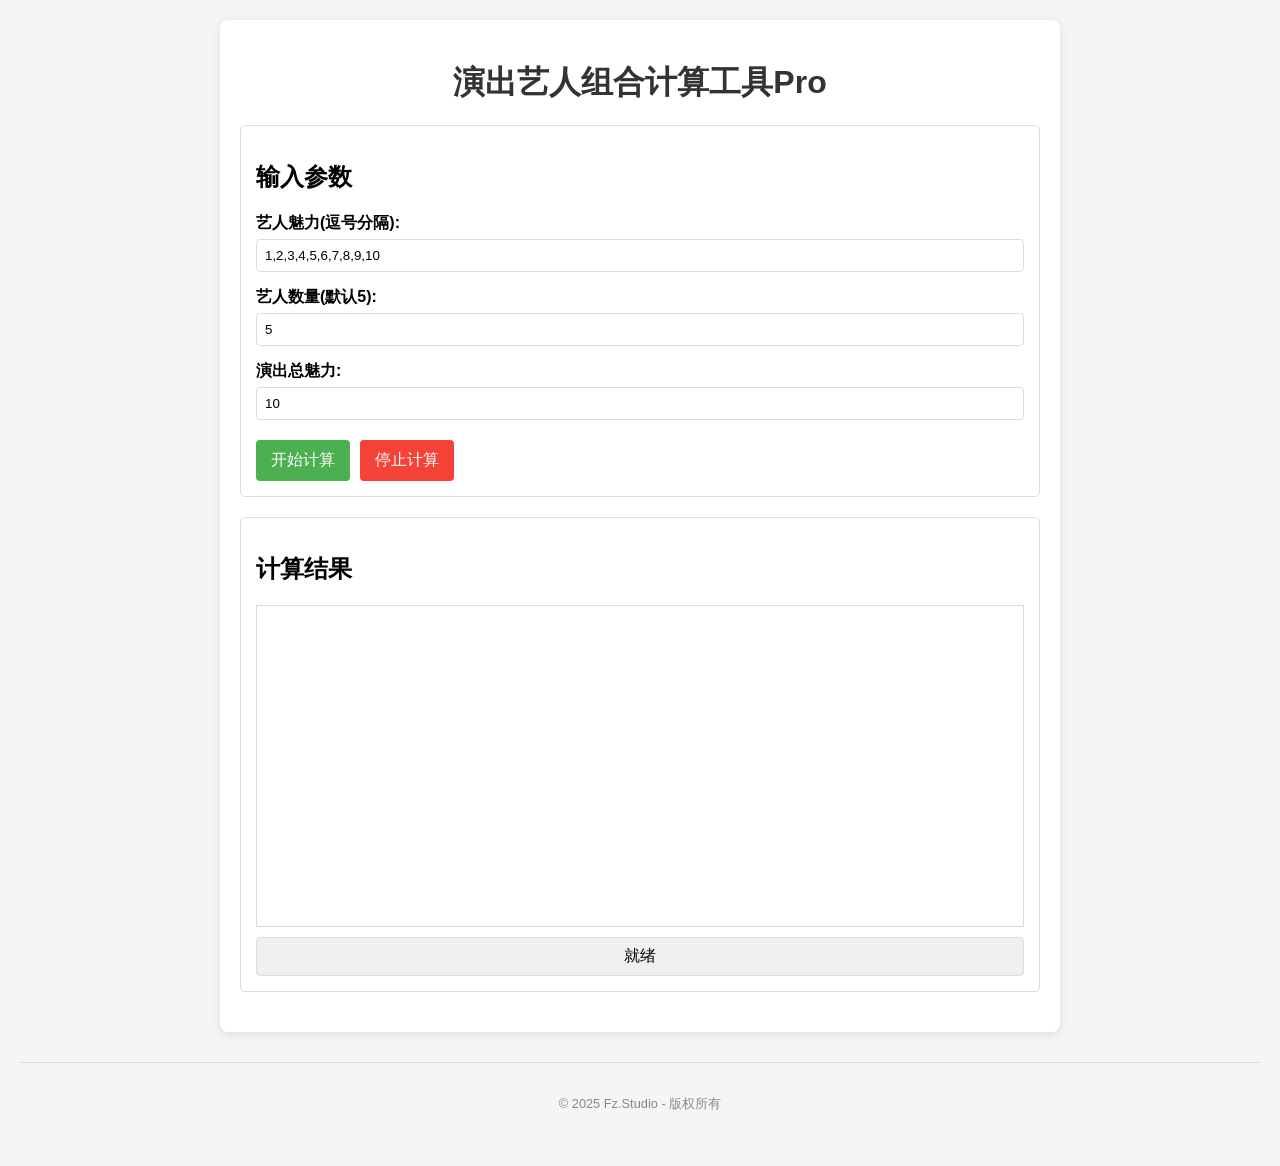
==== index.html @ 4bbb3d2f "Update index.html" ====
<!DOCTYPE html>
<html lang="zh-CN">
<head>
    <meta charset="UTF-8">
    <meta name="viewport" content="width=device-width, initial-scale=1.0">
    <title>演出艺人组合计算工具Pro</title>
	<link rel="icon" sizes="any" mask href="favicon.ico">
	<link rel="shortcut icon" href="favicon.ico" type="image/x-icon">
    <link rel="stylesheet" href="style.css">
</head>
<body>
    <div class="container">
        <h1>演出艺人组合计算工具Pro</h1>
        
        <div class="input-section">
            <h2>输入参数</h2>
            
            <div class="form-group">
                <label for="numList">艺人魅力(逗号分隔):</label>
                <input type="text" id="numList" value="1,2,3,4,5,6,7,8,9,10">
            </div>
            
            <div class="form-group">
                <label for="count">艺人数量(默认5):</label>
                <input type="number" id="count" min="1" value="5">
            </div>
            
            <div class="form-group">
                <label for="target">演出总魅力:</label>
                <input type="number" id="target" min="1" value="10">
            </div>
            
            <div class="form-group">
                <label for="threads">线程数:</label>
                <select id="threads">
                    <option value="1" selected>1</option>
                    <option value="2">2</option>
                    <option value="4">4</option>
                    <option value="8">8</option>
                </select>
            </div>
            
            <div class="form-group">
                <label for="algorithm">算法(默认自动):</label>
                <select id="algorithm">
                    <option value="auto">自动</option>
                    <option value="dp">动态规划</option>
                    <option value="backtrack">回溯剪枝</option>
                </select>
            </div>
            
            <div class="button-group">
                <button id="solveBtn">开始计算</button>
                <button id="stopBtn" disabled>停止计算</button>
            </div>
        </div>
        
        <div class="result-section">
            <h2>计算结果</h2>
            <div id="resultText" class="result-text"></div>
            <div id="statusBar" class="status-bar">就绪</div>
        </div>
    </div>
	
	<footer>
        <p>© 2025 Fz.Studio - 版权所有</p>
    </footer>
    
    <script src="script.js"></script>
</body>
</html>
---- style.css ----
body {
    font-family: Arial, sans-serif;
    margin: 0;
    padding: 20px;
    background-color: #f5f5f5;
}

.container {
    max-width: 800px;
    margin: 0 auto;
    background-color: white;
    padding: 20px;
    border-radius: 8px;
    box-shadow: 0 2px 10px rgba(0, 0, 0, 0.1);
}

h1 {
    color: #333;
    text-align: center;
    margin-bottom: 20px;
}

.input-section, .result-section {
    margin-bottom: 20px;
    padding: 15px;
    border: 1px solid #ddd;
    border-radius: 5px;
}

.form-group {
    margin-bottom: 15px;
}

label {
    display: block;
    margin-bottom: 5px;
    font-weight: bold;
}

input[type="text"], 
input[type="number"],
select {
    width: 100%;
    padding: 8px;
    border: 1px solid #ddd;
    border-radius: 4px;
    box-sizing: border-box;
}

.button-group {
    display: flex;
    gap: 10px;
    margin-top: 20px;
}

button {
    padding: 10px 15px;
    background-color: #4CAF50;
    color: white;
    border: none;
    border-radius: 4px;
    cursor: pointer;
    font-size: 16px;
}

button:disabled {
    background-color: #cccccc;
    cursor: not-allowed;
}

button#stopBtn {
    background-color: #f44336;
}

.result-text {
    height: 300px;
    overflow-y: auto;
    border: 1px solid #ddd;
    padding: 10px;
    margin-bottom: 10px;
    white-space: pre-wrap;
    font-family: monospace;
}

.status-bar {
    padding: 8px;
    background-color: #f0f0f0;
    border: 1px solid #ddd;
    border-radius: 4px;
    text-align: center;
}

#threads, label[for="threads"] {
    display: none;
}

#algorithm, label[for="algorithm"] {
    display: none;
}

footer {
    margin-top: 30px;
    text-align: center;
    color: #7f8c8d;
    font-size: 0.8em;
    padding: 20px 0;
    border-top: 1px solid #ddd;
}
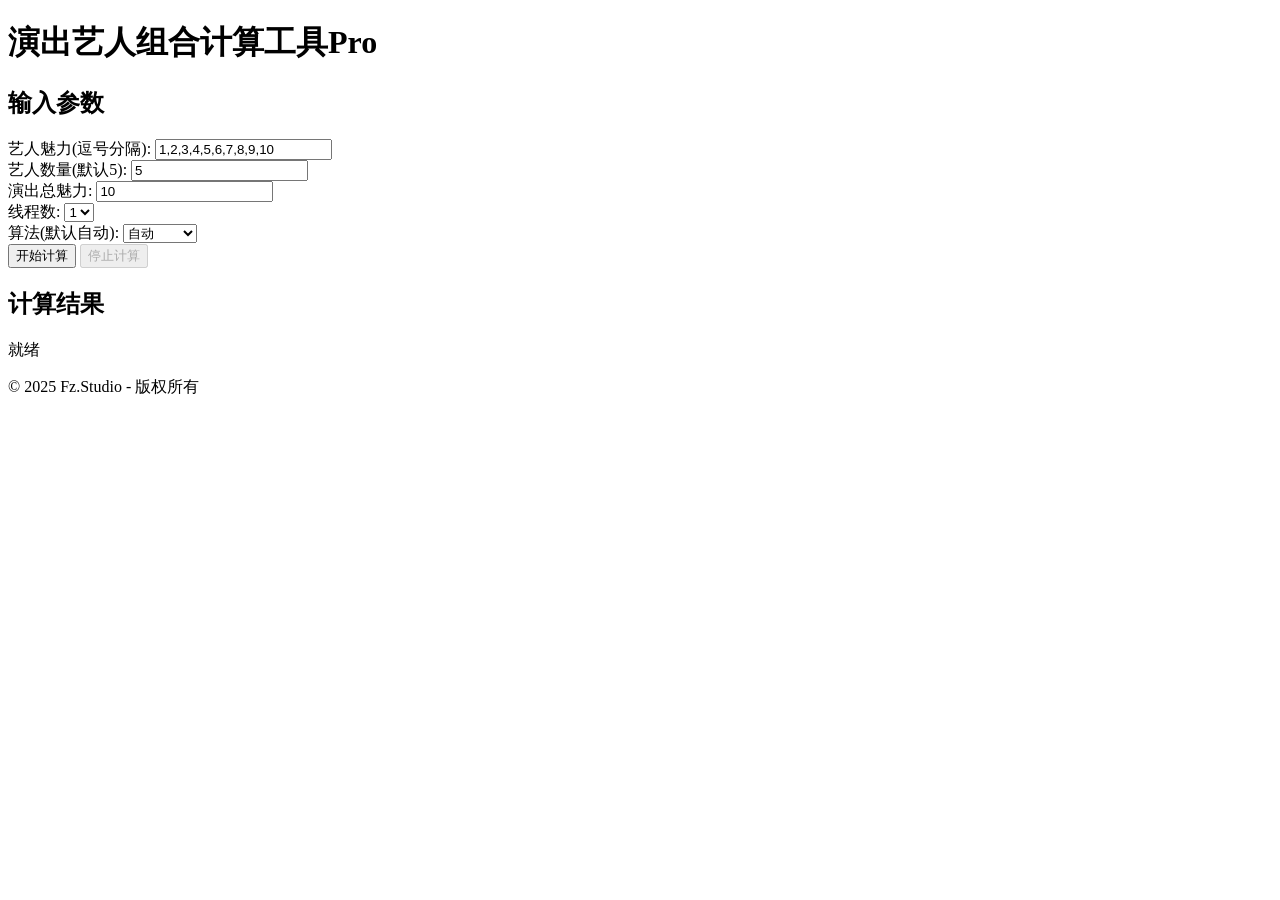
==== commit a719f9d8: "Update index.html" ====
--- a/index.html
+++ b/index.html
@@ -4,9 +4,9 @@
     <meta charset="UTF-8">
     <meta name="viewport" content="width=device-width, initial-scale=1.0">
     <title>演出艺人组合计算工具Pro</title>
-	<link rel="icon" sizes="any" mask href="favicon.ico">
-	<link rel="shortcut icon" href="favicon.ico" type="image/x-icon">
-    <link rel="stylesheet" href="style.css">
+	<link rel="icon" sizes="any" mask href="/sgzhd/favicon.ico">
+	<link rel="shortcut icon" href="/sgzhd/favicon.ico" type="image/x-icon">
+    <link rel="stylesheet" href="/sgzhd/style.css">
 </head>
 <body>
     <div class="container">
@@ -66,7 +66,7 @@
         <p>© 2025 Fz.Studio - 版权所有</p>
     </footer>
     
-    <script src="script.js"></script>
+    <script src="/sgzhd/script.js"></script>
 </body>
 </html>
 
@@ -80,3 +80,4 @@
 
 
 
+
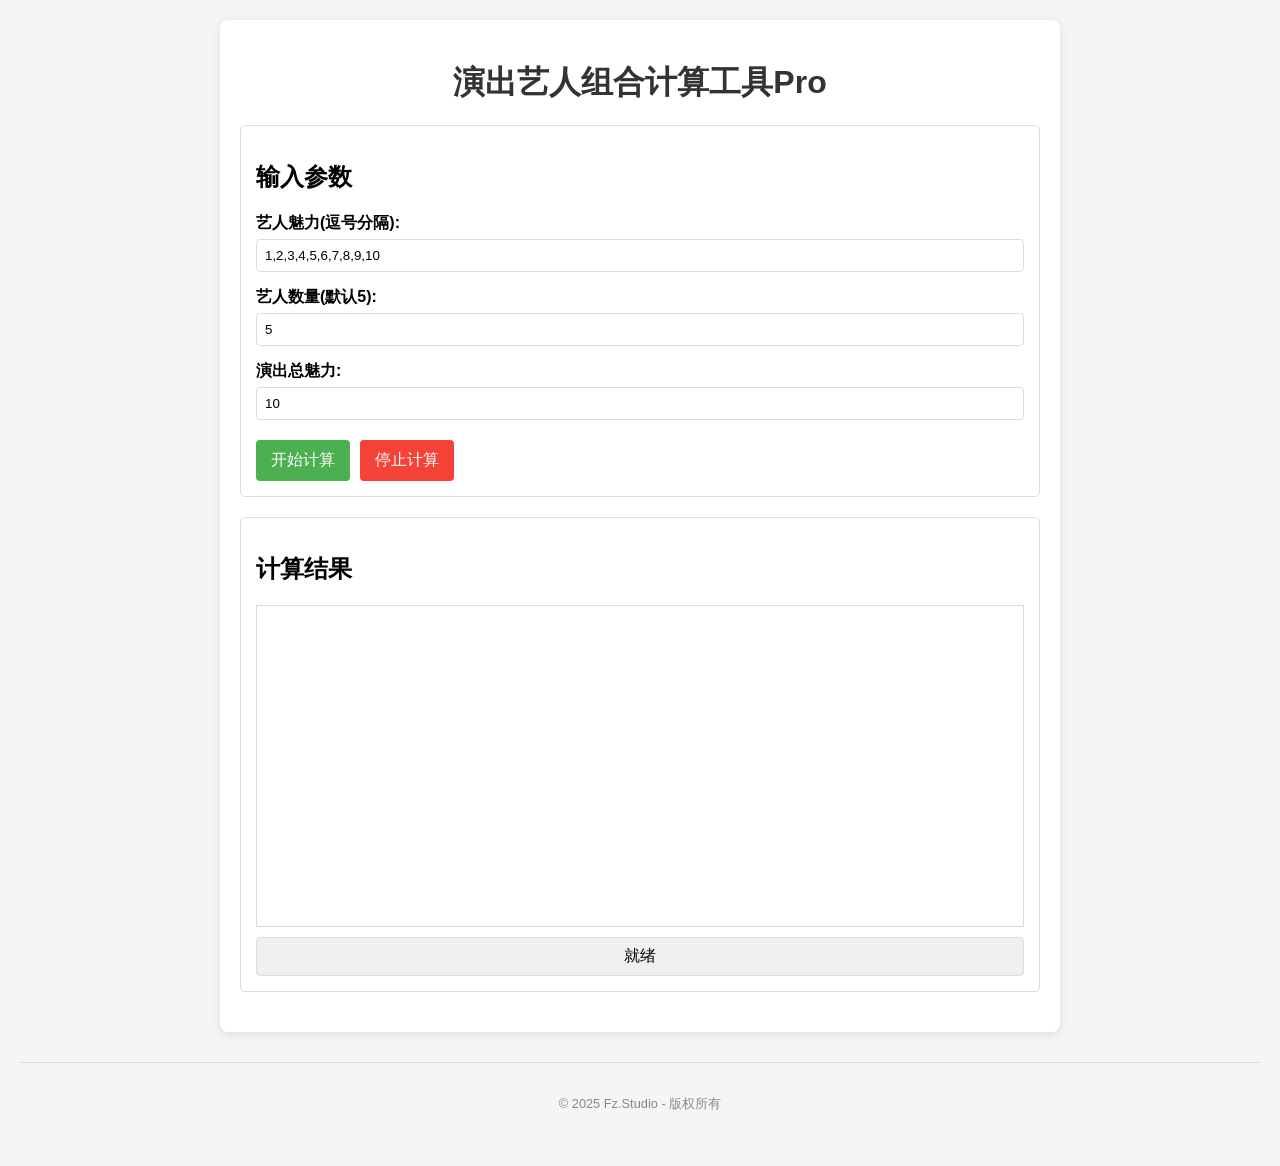
==== commit bc6361b1: "Fix file paths in index.html Updated file paths for favicon and stylesheet." ====
--- a/index.html
+++ b/index.html
@@ -4,9 +4,9 @@
     <meta charset="UTF-8">
     <meta name="viewport" content="width=device-width, initial-scale=1.0">
     <title>演出艺人组合计算工具Pro</title>
-	<link rel="icon" sizes="any" mask href="/sgzhd/favicon.ico">
-	<link rel="shortcut icon" href="/sgzhd/favicon.ico" type="image/x-icon">
-    <link rel="stylesheet" href="/sgzhd/style.css">
+	<link rel="icon" sizes="any" mask href="/favicon.ico">
+	<link rel="shortcut icon" href="/favicon.ico" type="image/x-icon">
+    <link rel="stylesheet" href="/style.css">
 </head>
 <body>
     <div class="container">
@@ -81,3 +81,4 @@
 
 
 
+
--- a/style.css
+++ b/style.css
@@ -0,0 +1,108 @@
+body {
+    font-family: Arial, sans-serif;
+    margin: 0;
+    padding: 20px;
+    background-color: #f5f5f5;
+}
+
+.container {
+    max-width: 800px;
+    margin: 0 auto;
+    background-color: white;
+    padding: 20px;
+    border-radius: 8px;
+    box-shadow: 0 2px 10px rgba(0, 0, 0, 0.1);
+}
+
+h1 {
+    color: #333;
+    text-align: center;
+    margin-bottom: 20px;
+}
+
+.input-section, .result-section {
+    margin-bottom: 20px;
+    padding: 15px;
+    border: 1px solid #ddd;
+    border-radius: 5px;
+}
+
+.form-group {
+    margin-bottom: 15px;
+}
+
+label {
+    display: block;
+    margin-bottom: 5px;
+    font-weight: bold;
+}
+
+input[type="text"], 
+input[type="number"],
+select {
+    width: 100%;
+    padding: 8px;
+    border: 1px solid #ddd;
+    border-radius: 4px;
+    box-sizing: border-box;
+}
+
+.button-group {
+    display: flex;
+    gap: 10px;
+    margin-top: 20px;
+}
+
+button {
+    padding: 10px 15px;
+    background-color: #4CAF50;
+    color: white;
+    border: none;
+    border-radius: 4px;
+    cursor: pointer;
+    font-size: 16px;
+}
+
+button:disabled {
+    background-color: #cccccc;
+    cursor: not-allowed;
+}
+
+button#stopBtn {
+    background-color: #f44336;
+}
+
+.result-text {
+    height: 300px;
+    overflow-y: auto;
+    border: 1px solid #ddd;
+    padding: 10px;
+    margin-bottom: 10px;
+    white-space: pre-wrap;
+    font-family: monospace;
+}
+
+.status-bar {
+    padding: 8px;
+    background-color: #f0f0f0;
+    border: 1px solid #ddd;
+    border-radius: 4px;
+    text-align: center;
+}
+
+#threads, label[for="threads"] {
+    display: none;
+}
+
+#algorithm, label[for="algorithm"] {
+    display: none;
+}
+
+footer {
+    margin-top: 30px;
+    text-align: center;
+    color: #7f8c8d;
+    font-size: 0.8em;
+    padding: 20px 0;
+    border-top: 1px solid #ddd;
+}
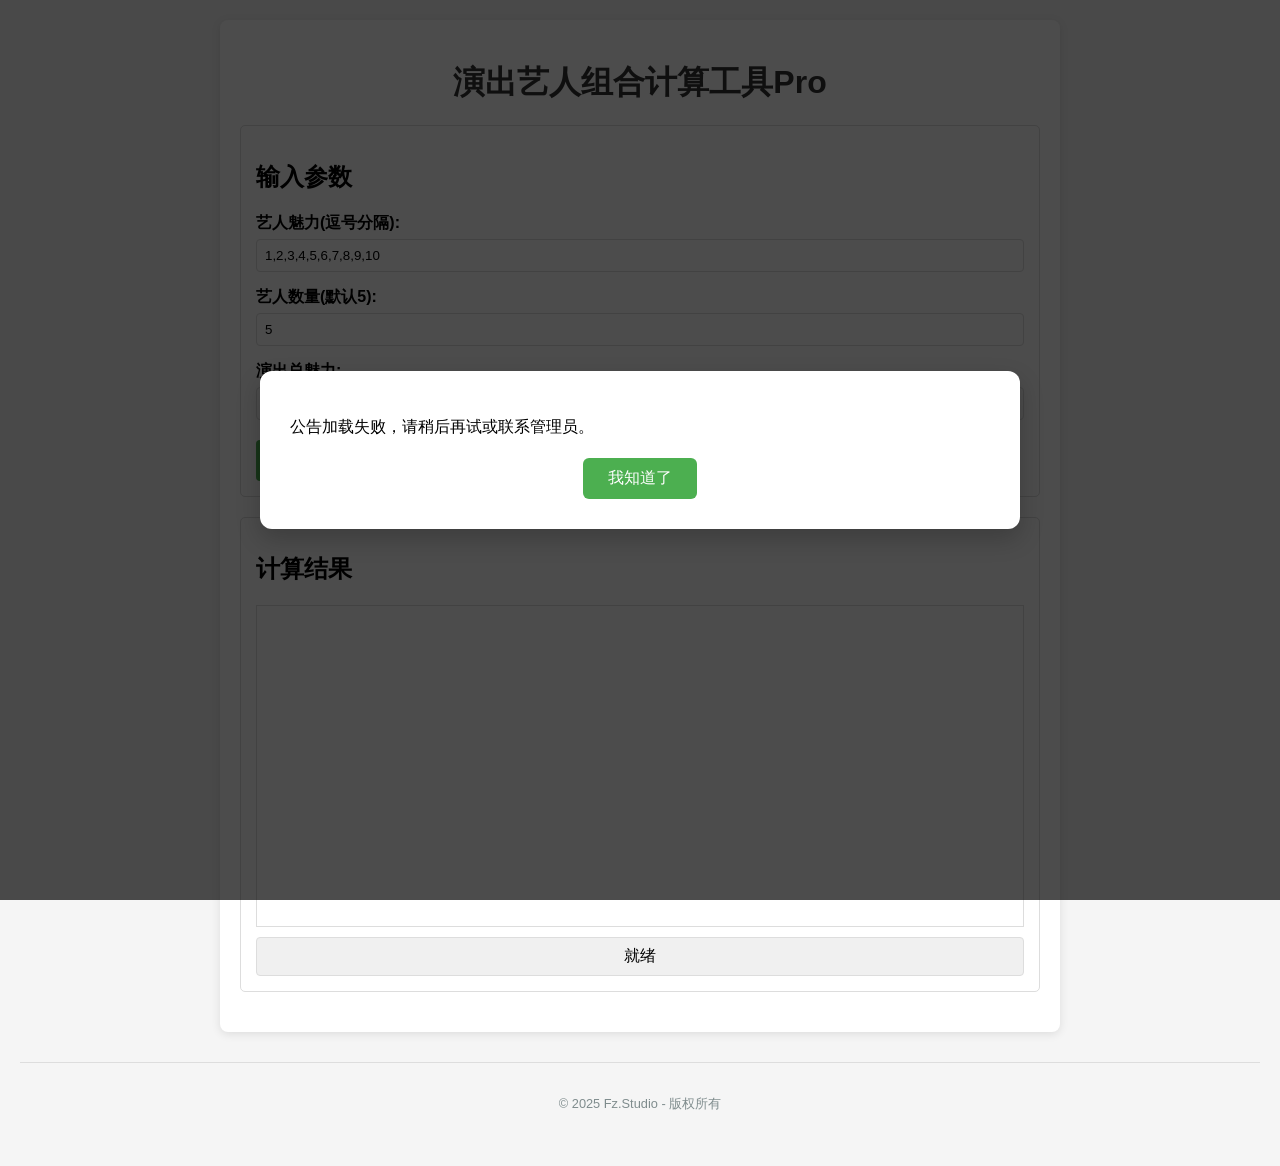
==== commit 93c50f2e: "Update index.html" ====
--- a/index.html
+++ b/index.html
@@ -4,9 +4,10 @@
     <meta charset="UTF-8">
     <meta name="viewport" content="width=device-width, initial-scale=1.0">
     <title>演出艺人组合计算工具Pro</title>
-	<link rel="icon" sizes="any" mask href="/favicon.ico">
-	<link rel="shortcut icon" href="/favicon.ico" type="image/x-icon">
-    <link rel="stylesheet" href="/style.css">
+	<link rel="icon" sizes="any" mask href="favicon.ico">
+	<link rel="shortcut icon" href="favicon.ico" type="image/x-icon">
+    <link rel="stylesheet" href="style.css">
+	<link rel="stylesheet" href="/toast/modal.css">
 </head>
 <body>
     <div class="container">
@@ -60,25 +61,24 @@
             <div id="resultText" class="result-text"></div>
             <div id="statusBar" class="status-bar">就绪</div>
         </div>
+
+		<!-- 弹窗结构 -->
+        <div class="modal-overlay" id="announcementModal">
+            <div class="modal-content">
+                <div id="announcementContent">
+                    <!-- 内容将通过JavaScript动态加载 -->
+                    <p>正在加载公告...</p>
+                </div>
+                <button class="modal-close-btn" id="closeModalBtn">我知道了</button>
+            </div>
+        </div>
     </div>
 	
 	<footer>
         <p>© 2025 Fz.Studio - 版权所有</p>
     </footer>
     
-    <script src="/sgzhd/script.js"></script>
+    <script src="script.js"></script>
+	<script src="/toast/modal.js"></script>
 </body>
 </html>
-
-
-
-
-
-
-
-
-
-
-
-
-
--- a/toast/modal.css
+++ b/toast/modal.css
@@ -0,0 +1,67 @@
+/* 基础样式 */
+.modal-overlay {
+    position: fixed;
+    top: 0;
+    left: 0;
+    right: 0;
+    bottom: 0;
+    background-color: rgba(0, 0, 0, 0.7);
+    display: flex;
+    justify-content: center;
+    align-items: center;
+    z-index: 1000;
+    opacity: 0;
+    visibility: hidden;
+    transition: opacity 0.3s ease;
+}
+
+/* 动画效果 */
+@keyframes fadeIn {
+    from { opacity: 0; transform: translateY(-20px); }
+    to { opacity: 1; transform: translateY(0); }
+}
+
+@keyframes slideIn {
+    from { transform: translateY(-100px); }
+    to { transform: translateY(0); }
+}
+
+/* 弹窗内容样式 */
+.modal-content {
+    background-color: white;
+    padding: 30px;
+    border-radius: 12px;
+    box-shadow: 0 10px 25px rgba(0, 0, 0, 0.2);
+    position: relative;
+    animation: fadeIn 0.4s ease-out forwards;
+    max-height: 90vh;
+    overflow-y: auto;
+}
+
+/* 关闭按钮样式 */
+.modal-close-btn {
+    display: block;
+    margin: 20px auto 0;
+    padding: 10px 25px;
+    background-color: #4CAF50;
+    color: white;
+    border: none;
+    border-radius: 6px;
+    cursor: pointer;
+    font-size: 16px;
+    transition: all 0.2s ease;
+}
+
+.modal-close-btn:hover {
+    background-color: #45a049;
+    transform: translateY(-2px);
+    box-shadow: 0 4px 8px rgba(0, 0, 0, 0.1);
+}
+
+/* 响应式调整 */
+@media (max-width: 768px) {
+    .modal-content {
+        width: 90%;
+        padding: 20px;
+    }
+}
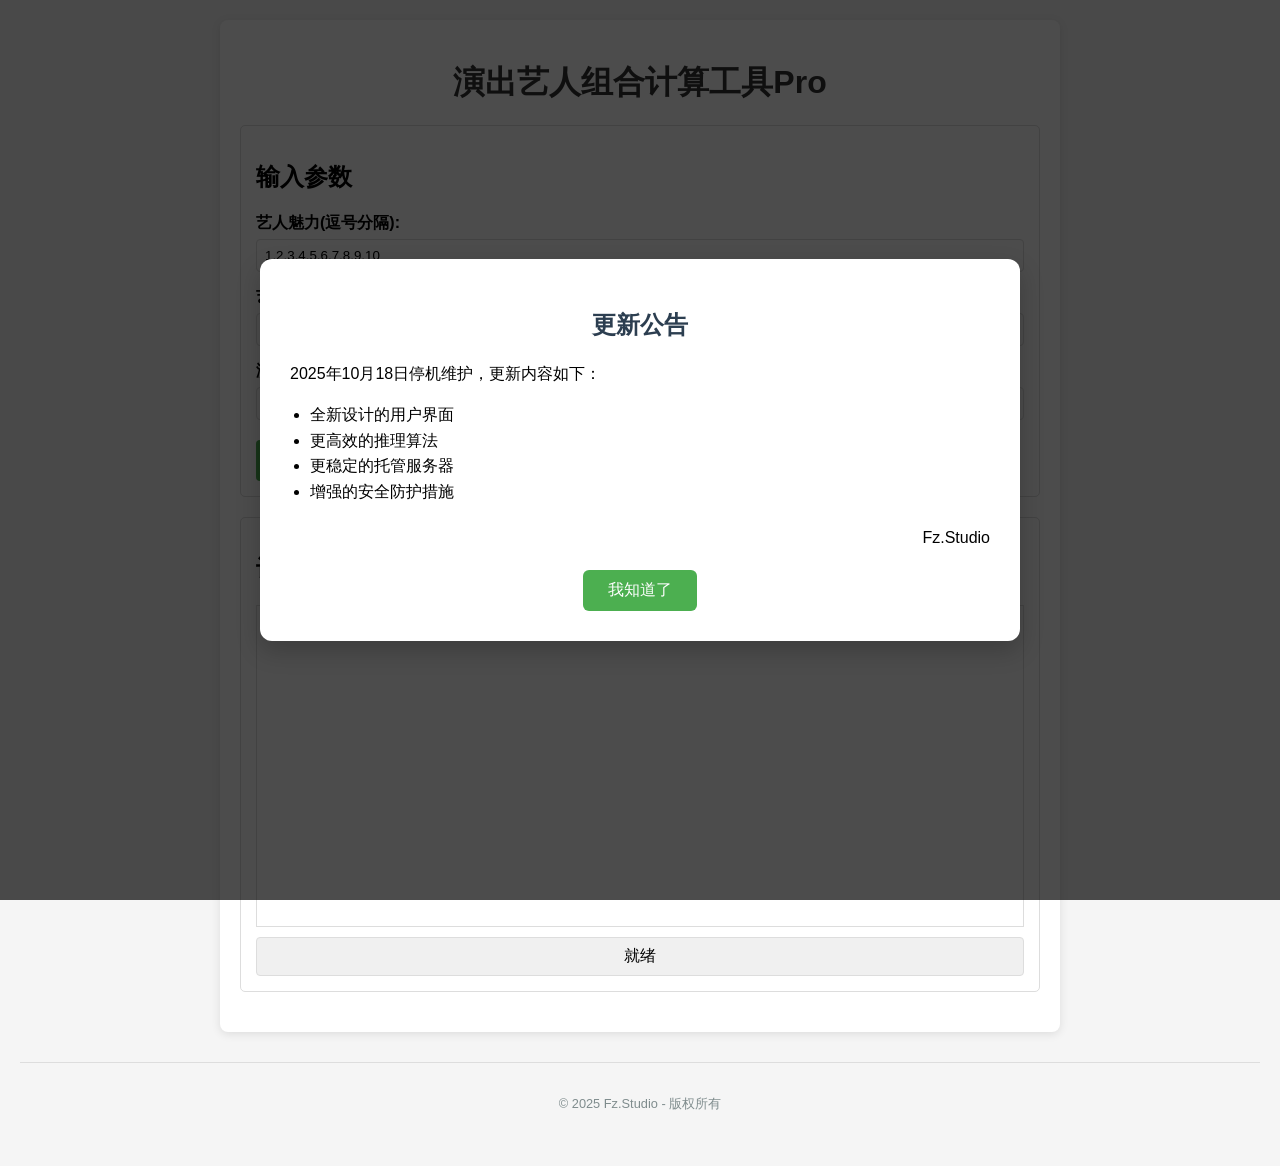
==== commit 448a7898: "Update index.html" ====
--- a/index.html
+++ b/index.html
@@ -7,7 +7,7 @@
 	<link rel="icon" sizes="any" mask href="favicon.ico">
 	<link rel="shortcut icon" href="favicon.ico" type="image/x-icon">
     <link rel="stylesheet" href="style.css">
-	<link rel="stylesheet" href="/toast/modal.css">
+	<link rel="stylesheet" href="modal.css">
 </head>
 <body>
     <div class="container">
@@ -79,6 +79,7 @@
     </footer>
     
     <script src="script.js"></script>
-	<script src="/toast/modal.js"></script>
+	<script src="modal.js"></script>
 </body>
 </html>
+
--- a/modal.css
+++ b/modal.css
@@ -0,0 +1,67 @@
+/* 基础样式 */
+.modal-overlay {
+    position: fixed;
+    top: 0;
+    left: 0;
+    right: 0;
+    bottom: 0;
+    background-color: rgba(0, 0, 0, 0.7);
+    display: flex;
+    justify-content: center;
+    align-items: center;
+    z-index: 1000;
+    opacity: 0;
+    visibility: hidden;
+    transition: opacity 0.3s ease;
+}
+
+/* 动画效果 */
+@keyframes fadeIn {
+    from { opacity: 0; transform: translateY(-20px); }
+    to { opacity: 1; transform: translateY(0); }
+}
+
+@keyframes slideIn {
+    from { transform: translateY(-100px); }
+    to { transform: translateY(0); }
+}
+
+/* 弹窗内容样式 */
+.modal-content {
+    background-color: white;
+    padding: 30px;
+    border-radius: 12px;
+    box-shadow: 0 10px 25px rgba(0, 0, 0, 0.2);
+    position: relative;
+    animation: fadeIn 0.4s ease-out forwards;
+    max-height: 90vh;
+    overflow-y: auto;
+}
+
+/* 关闭按钮样式 */
+.modal-close-btn {
+    display: block;
+    margin: 20px auto 0;
+    padding: 10px 25px;
+    background-color: #4CAF50;
+    color: white;
+    border: none;
+    border-radius: 6px;
+    cursor: pointer;
+    font-size: 16px;
+    transition: all 0.2s ease;
+}
+
+.modal-close-btn:hover {
+    background-color: #45a049;
+    transform: translateY(-2px);
+    box-shadow: 0 4px 8px rgba(0, 0, 0, 0.1);
+}
+
+/* 响应式调整 */
+@media (max-width: 768px) {
+    .modal-content {
+        width: 90%;
+        padding: 20px;
+    }
+}
